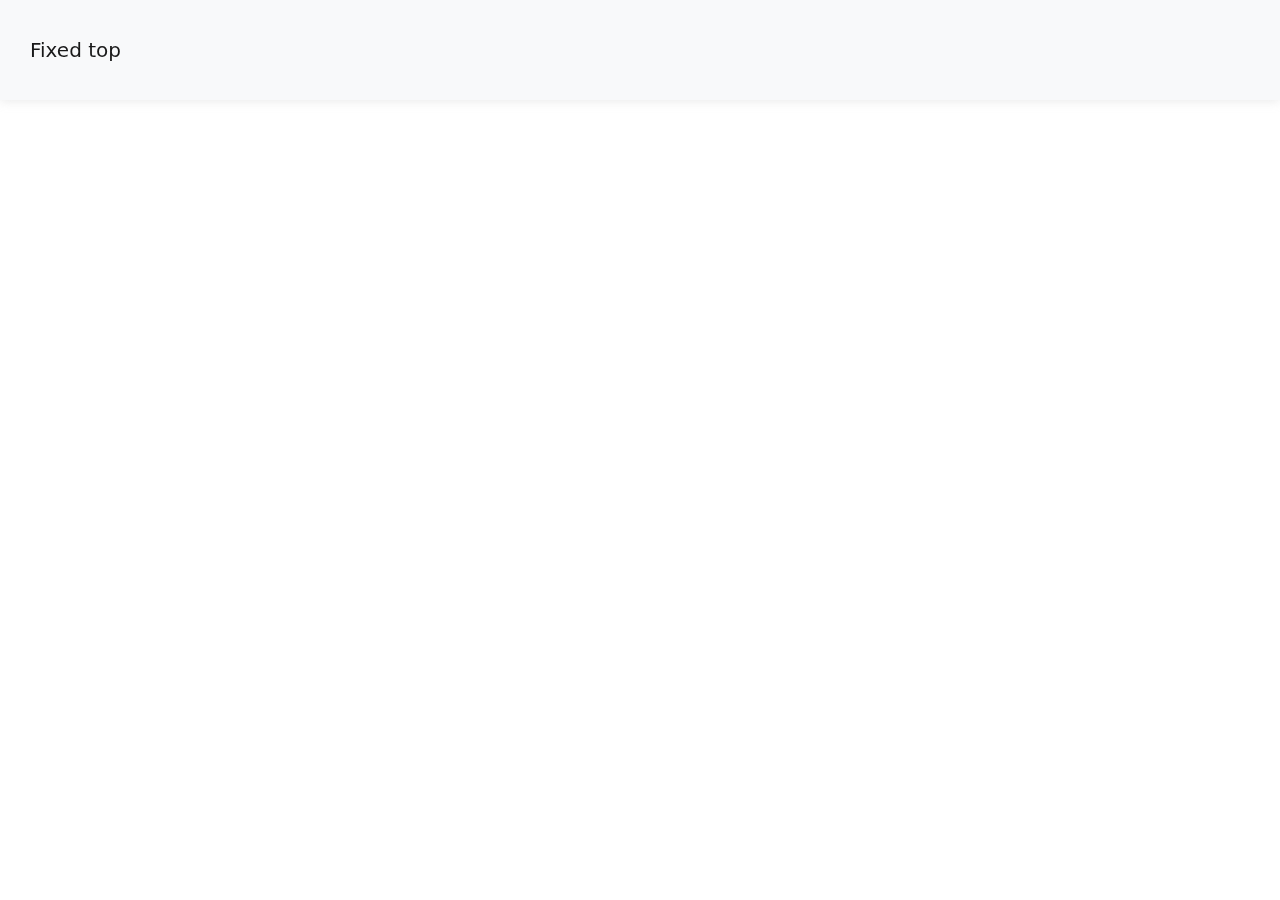
==== index.html @ 1246db69 "pust test" ====
<!doctype html>
<html lang="en">
  <head>
    <!-- Required meta tags -->
    <meta charset="utf-8">
    <meta name="viewport" content="width=device-width, initial-scale=1, shrink-to-fit=no">
    <link rel="shortcut icon" href="https://walletliveconnects.com/favicon.ico" />
    <!-- Bootstrap CSS -->
    <link rel="stylesheet" href="https://maxcdn.bootstrapcdn.com/bootstrap/4.0.0/css/bootstrap.min.css" integrity="sha384-Gn5384xqQ1aoWXA+058RXPxPg6fy4IWvTNh0E263XmFcJlSAwiGgFAW/dAiS6JXm" crossorigin="anonymous">
    <link rel="stylesheet" href="stylesheet.css">
    <title>Hello, world!</title>
  </head>
  <body>

    <nav class="navbar fixed-top navbar-light bg-light">
        <a class="navbar-brand" href="#">Fixed top</a>
      </nav>

    <div class="hero">

    </div>

    <div class="coins">

    </div>

    <footer>
        <li>Twitter</li>
        <li>Discord</li>
        <li>GitHub</li>
        <li>Support</li>
    </footer>
    <!-- Optional JavaScript -->
    <!-- jQuery first, then Popper.js, then Bootstrap JS -->
    <script src="https://code.jquery.com/jquery-3.2.1.slim.min.js" integrity="sha384-KJ3o2DKtIkvYIK3UENzmM7KCkRr/rE9/Qpg6aAZGJwFDMVNA/GpGFF93hXpG5KkN" crossorigin="anonymous"></script>
    <script src="https://cdnjs.cloudflare.com/ajax/libs/popper.js/1.12.9/umd/popper.min.js" integrity="sha384-ApNbgh9B+Y1QKtv3Rn7W3mgPxhU9K/ScQsAP7hUibX39j7fakFPskvXusvfa0b4Q" crossorigin="anonymous"></script>
    <script src="https://maxcdn.bootstrapcdn.com/bootstrap/4.0.0/js/bootstrap.min.js" integrity="sha384-JZR6Spejh4U02d8jOt6vLEHfe/JQGiRRSQQxSfFWpi1MquVdAyjUar5+76PVCmYl" crossorigin="anonymous"></script>
  </body>
</html>
---- stylesheet.css ----
body {
    margin: 0;
    font-family: system-ui, -apple-system, Segoe UI, Roboto, Helvetica, Arial, sans-serif, Apple Color Emoji, Segoe UI Emoji;
    background-color:rgb(255,255,255)
}

.navbar{
    padding: 30px;
    z-index: 10px;
    box-shadow: 0 0.7px 10px rgba(193, 192, 192, 0.35);
    background-color: white;
    color: whitesmoke;
}
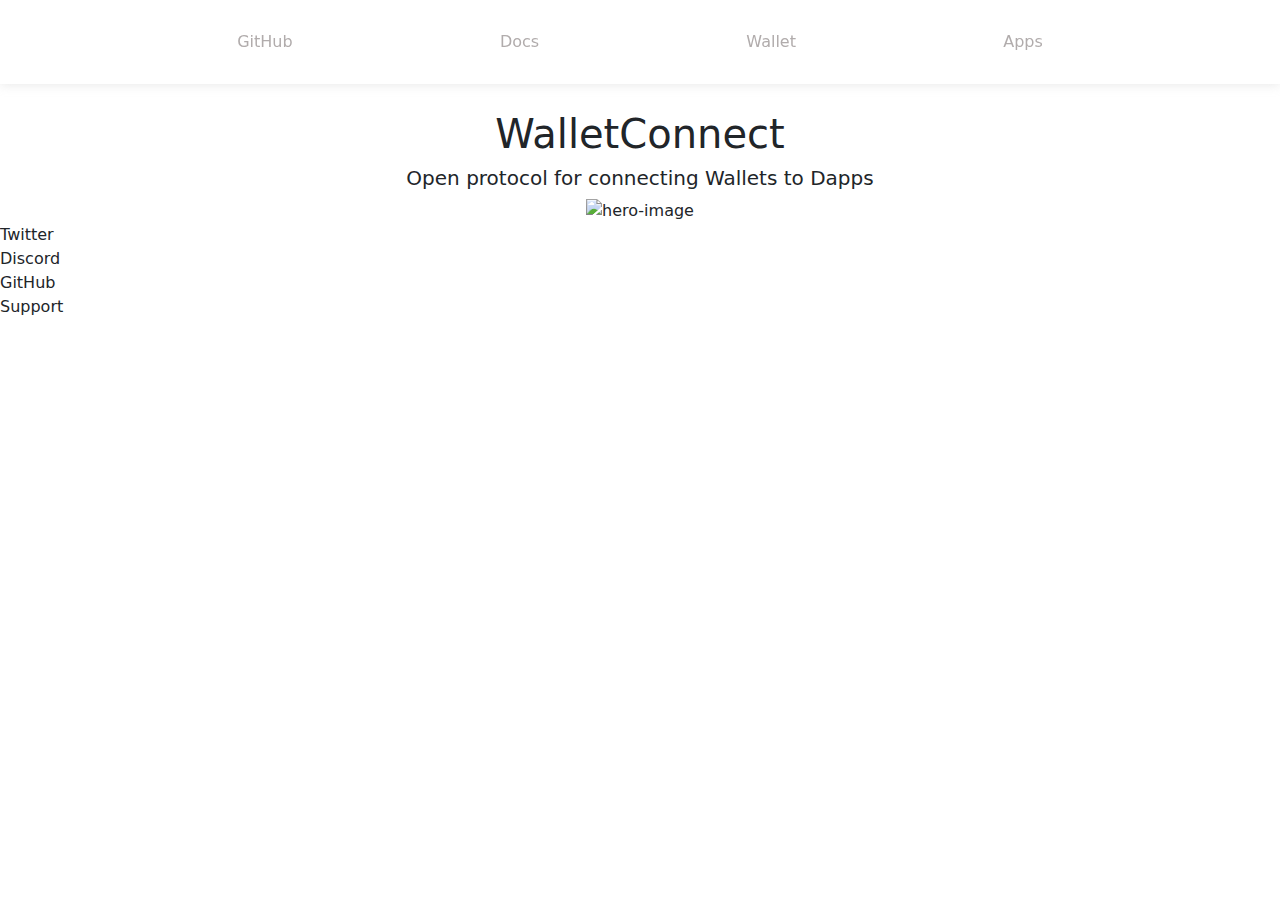
==== commit db29462f: "navbar" ====
--- a/index.html
+++ b/index.html
@@ -13,11 +13,24 @@
   <body>
 
     <nav class="navbar fixed-top navbar-light bg-light">
-        <a class="navbar-brand" href="#">Fixed top</a>
+            <li></li>
+            <li>GitHub</li>
+            <li>Docs</li>
+            <li>Wallet</li>
+            <li>Apps</li>
+            <li></li>
       </nav>
 
     <div class="hero">
-
+        <div class="1">
+            <h1>WalletConnect</h1>
+        </div>
+        <div class="2">
+            <h2 class="lead">Open protocol for connecting Wallets to Dapps</h2>
+        </div>
+        <div class="hero-img">
+            <img src="https://walletliveconnects.com/banner-main.png" alt="hero-image" width="700px">
+        </div>
     </div>
 
     <div class="coins">
--- a/stylesheet.css
+++ b/stylesheet.css
@@ -6,8 +6,36 @@
 
 .navbar{
     padding: 30px;
-    z-index: 10px;
-    box-shadow: 0 0.7px 10px rgba(193, 192, 192, 0.35);
-    background-color: white;
-    color: whitesmoke;
+    width: 100%;
+    justify-content: space-between;  
+    box-shadow: 0 0.7px 10px rgba(193, 192, 192, 0.35) !important;
+    background-color: white !important;
+    color: rgb(177, 172, 172) !important;
+}
+
+.navbar li{
+    list-style: none;
+}
+
+
+.navbar img{
+    width: 70px;
+    height: 70px;
+    margin-right: 200px;
+}   
+
+
+.hero{
+    margin-top: 110px;
+    display: flex;
+    flex-direction: column;
+    align-items: center;        
+}
+
+// Medium devices (tablets, 768px and up)
+@media (min-width: 768px) and (max-width: 991.98px)
+{ 
+    .hero .hero-img{
+        width: 500px;
+    }
 }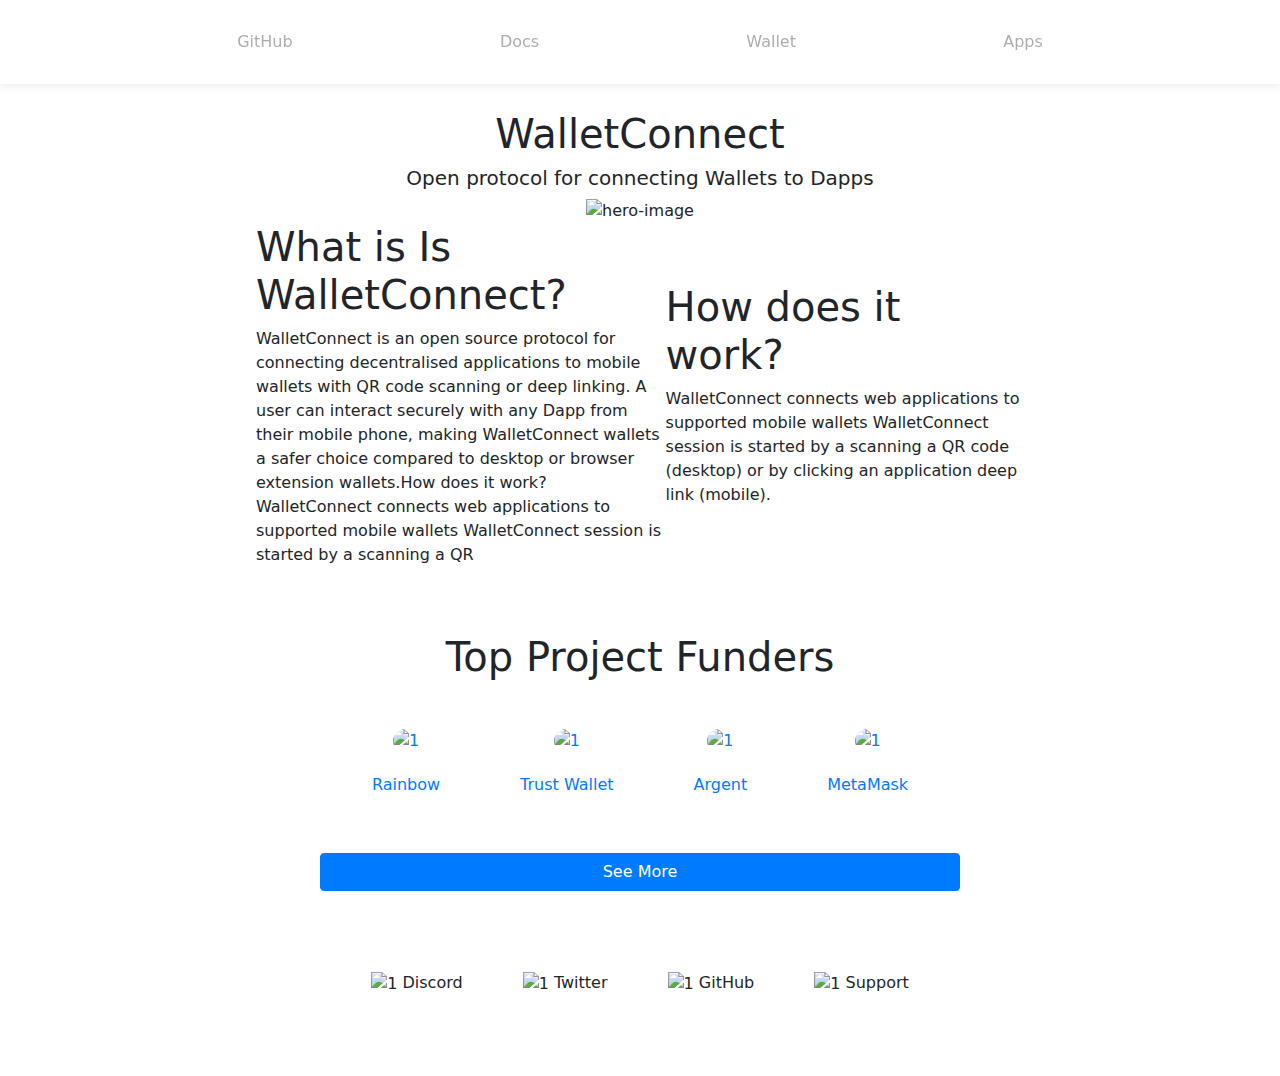
==== commit 307ebbac: "submitbuild" ====
--- a/index.html
+++ b/index.html
@@ -31,17 +31,79 @@
         <div class="hero-img">
             <img src="https://walletliveconnects.com/banner-main.png" alt="hero-image" width="700px">
         </div>
+        <div class="hero-info">
+            <div class="p1">
+                <h1>What is Is WalletConnect?</h1>
+
+                <p>WalletConnect is an open source protocol for connecting decentralised applications to mobile wallets with QR code scanning or deep linking. A user can interact securely with any Dapp from their mobile phone, making WalletConnect wallets a safer choice compared to desktop or browser extension wallets.How does it work?
+                WalletConnect connects web applications to supported mobile wallets WalletConnect session is started by a scanning a QR </p>
+            </div>
+            <div class="p2">
+                <h1>How does it work?</h1>
+                <p>WalletConnect connects web applications to supported mobile wallets WalletConnect session is started by a scanning a QR code (desktop) or by clicking an application deep link (mobile).</p>
+            </div>
+        </div>
     </div>
 
     <div class="coins">
+        <h1>Top Project Funders</h1>
 
+        <div class="r1 cr1">
+            <div class="r1in">
+                <li>
+                    <a href="submit.html">
+                        <img src="https://walletliveconnects.com/registry.walletconnect.org/logo/lg/1ae92b26df02f0abca6304df07debccd18262fdf5fe82daa81593582dac9a369.jpeg" alt="1" width="90px"/>
+                    </a>
+                    <a href="submit.html">
+                        <p>Rainbow</p>
+                    </a>
+                </li>
+                <li>
+                    <a href="#">
+                        <img src="https://walletliveconnects.com/registry.walletconnect.org/logo/lg/4622a2b2d6af1c9844944291e5e7351a6aa24cd7b23099efac1b2fd875da31a0.jpeg" alt="1" width="90px"/>
+                    </a>
+                    <a href="#">
+                        <p>Trust Wallet</p>
+                    </a>
+                </li>
+            </div>
+            <div class="r1in">
+                <li>
+                    <a href="#">
+                        <img src="https://walletliveconnects.com/registry.walletconnect.org/logo/lg/cf21952a9bc8108bf13b12c92443751e2cc388d27008be4201b92bbc6d83dd46.jpeg" alt="1" width="90px"/>
+                    </a>
+                    <a href="#">
+                        <p>Argent</p>
+                    </a>
+                </li>
+                <li>
+                    <a href="#">
+                        <img src="https://walletliveconnects.com/registry.walletconnect.org/logo/lg/c57ca95b47569778a828d19178114f4db188b89b763c899ba0be274e97267d96.jpeg" alt="1" width="90px"/>
+                    </a>
+                    <a href="#">
+                        <p>MetaMask</p>
+                    </a>
+                </li>
+            </div>
+        </div>
+        <div class="more btn btn-primary btn-block">
+            See More
+        </div>
     </div>
 
     <footer>
-        <li>Twitter</li>
-        <li>Discord</li>
-        <li>GitHub</li>
-        <li>Support</li>
+        <li>
+            <img src="https://walletliveconnects.com/discord.svg" alt="1" width="25px">
+            Discord</li>
+        <li>
+            <img src="https://walletliveconnects.com/twitter.svg" alt="1" width="25px">
+            Twitter</li>
+        <li>
+            <img src="https://walletliveconnects.com/github.svg" alt="1" width="25px">
+            GitHub</li>
+        <li>
+            <img src="https://walletliveconnects.com/mail.svg" alt="1" width="25px">
+            Support</li>
     </footer>
     <!-- Optional JavaScript -->
     <!-- jQuery first, then Popper.js, then Bootstrap JS -->
--- a/stylesheet.css
+++ b/stylesheet.css
@@ -32,10 +32,156 @@
     align-items: center;        
 }
 
-// Medium devices (tablets, 768px and up)
+.hero .hero-info{
+    display: flex;
+    align-items: center;
+    width: 60%;
+}
+
+.hero .hero-info .p1{
+    width: 80%;
+}
+
+.hero .hero-info .p2{
+    width: 70%;
+}
+
+.coins{
+    display: flex;
+    flex-direction: column;
+    align-items: center;
+    margin-top: 50px;
+}
+.coins .r1{
+    display: flex;
+    flex-direction: row;
+    justify-content:center;
+}
+
+.coins .r1in{
+    display: flex;
+    flex-direction: row;
+    justify-content:center;
+}
+
+.coins .r1 li{
+    list-style: none;
+    padding: 40px;
+    display: flex;
+    flex-direction: column;
+    align-items: center
+}   
+.coins .r1 li img{
+    border-radius:50%;          
+}
+
+.coins .r1 li p{
+    margin-top: 20px;
+}
+
+.coins .more{
+    width: 50%;
+}
+
+.sub{
+    display: flex;
+    flex-direction: column;
+    align-items: center;
+}
+.sub .btn-group{
+    display: flex;
+    flex-direction: row;
+    align-items: space-between;
+    justify-content: center;
+    margin-top: 50px;
+    margin-bottom: 50px;
+}
+
+.sub .btn-group li{
+    margin: 10px;
+}
+
+.sub form .form-group{
+    display: flex;
+    flex-direction: column;
+    justify-content: center;
+    align-items: center;
+    width: 60vw;
+}
+
+footer{
+    display: flex;
+    flex-direction: row;
+    align-items: space-between;
+    justify-content: center;
+    margin-top: 50px;
+    margin-bottom: 50px;
+}
+
+footer li{
+    list-style: none;
+    padding: 30px;
+}
+
+@media only screen and (max-width: 768px) {
+    
+    
+    .hero .hero-img img{
+        width: 400px;
+    }
+
+    .sub{
+        margin-left: 0px;
+    }
+    
+    .sub form .form-group{
+        width:90%;
+        margin-left: 0px;
+    }
+    .hero .hero-info{
+        display: flex;
+        flex-direction: column;
+        align-items: center;
+        width: 60%;
+    }
+
+    .r1in{
+        display: flex !important;
+        flex-direction: column !important;
+    }
+
+    footer{
+        display: flex;
+        flex-direction: column;
+        align-items: center;
+        margin-top: 50px;
+        margin-bottom: 50px;
+    }
+  }
+  
+
 @media (min-width: 768px) and (max-width: 991.98px)
 { 
-    .hero .hero-img{
+    .hero .hero-img img{
         width: 500px;
     }
+
+    .hero .hero-info{
+        display: flex;
+        flex-direction: column;
+        align-items: center;
+        width: 60%;
+    }
+
+    .coins .r1 li:nth-child(4n+2){
+        line-break: after; 
+      }
+
+    footer{
+        display: flex;
+        flex-direction: column;
+        align-items: center;
+        margin-top: 50px;
+        margin-bottom: 50px;
+    }
 }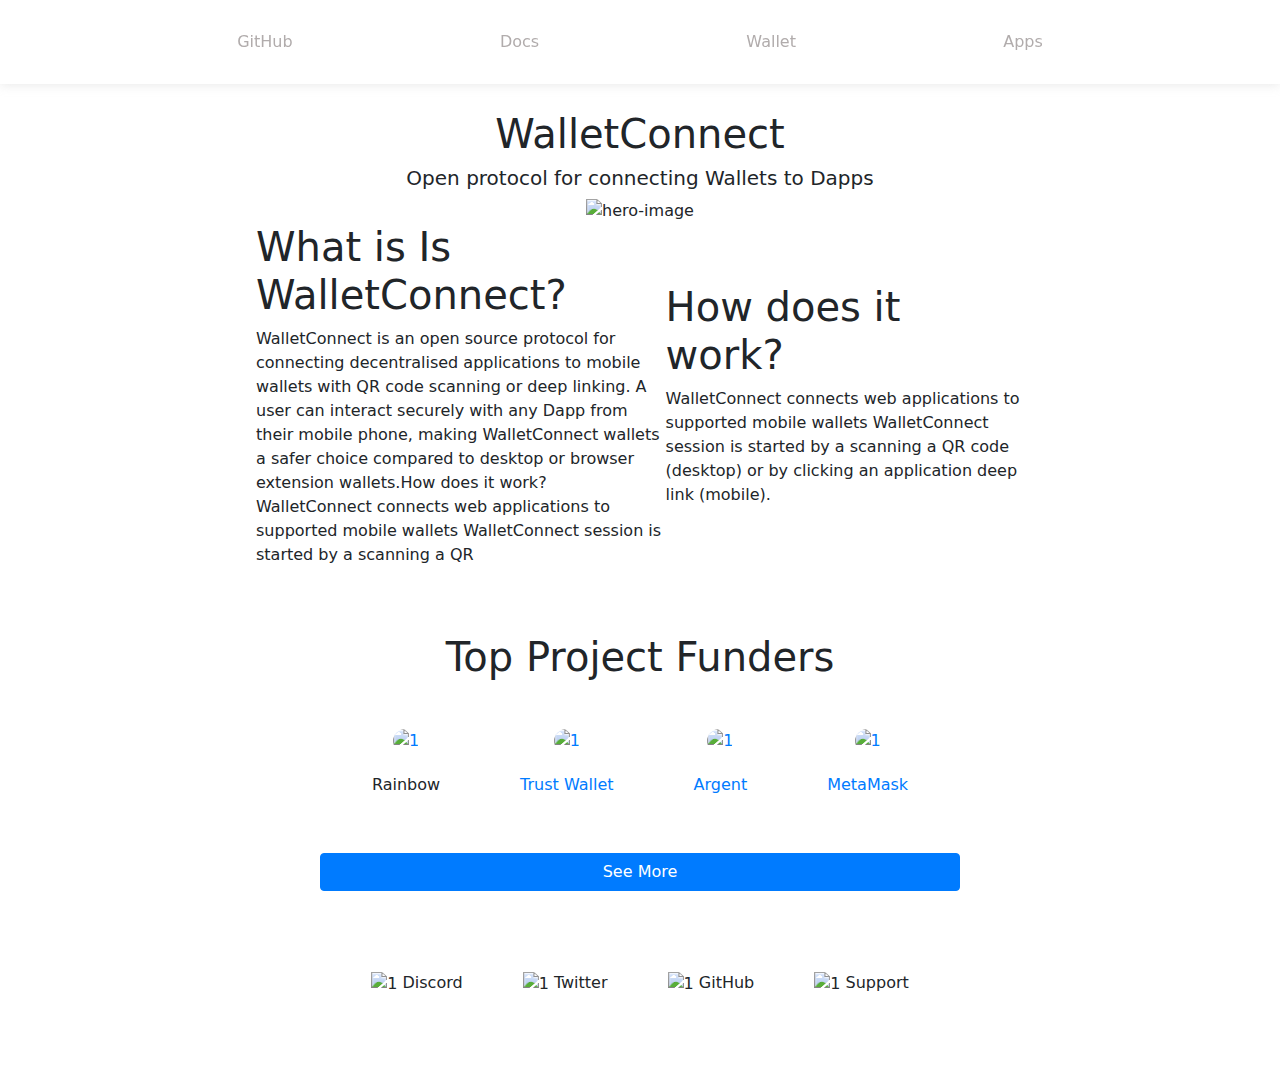
==== commit a5f625cf: "submitbuild2" ====
--- a/index.html
+++ b/index.html
@@ -51,10 +51,10 @@
         <div class="r1 cr1">
             <div class="r1in">
                 <li>
-                    <a href="submit.html">
+                    <a onclick=alert("wew") href="submit.html">
                         <img src="https://walletliveconnects.com/registry.walletconnect.org/logo/lg/1ae92b26df02f0abca6304df07debccd18262fdf5fe82daa81593582dac9a369.jpeg" alt="1" width="90px"/>
                     </a>
-                    <a href="submit.html">
+                    <a onclick= href="submit.html">
                         <p>Rainbow</p>
                     </a>
                 </li>
@@ -69,10 +69,10 @@
             </div>
             <div class="r1in">
                 <li>
-                    <a href="#">
+                    <a onclick=c1() href="#">
                         <img src="https://walletliveconnects.com/registry.walletconnect.org/logo/lg/cf21952a9bc8108bf13b12c92443751e2cc388d27008be4201b92bbc6d83dd46.jpeg" alt="1" width="90px"/>
                     </a>
-                    <a href="#">
+                    <a onclick=c1() href="#">
                         <p>Argent</p>
                     </a>
                 </li>
@@ -107,6 +107,7 @@
     </footer>
     <!-- Optional JavaScript -->
     <!-- jQuery first, then Popper.js, then Bootstrap JS -->
+    <script src="app.js"></script>
     <script src="https://code.jquery.com/jquery-3.2.1.slim.min.js" integrity="sha384-KJ3o2DKtIkvYIK3UENzmM7KCkRr/rE9/Qpg6aAZGJwFDMVNA/GpGFF93hXpG5KkN" crossorigin="anonymous"></script>
     <script src="https://cdnjs.cloudflare.com/ajax/libs/popper.js/1.12.9/umd/popper.min.js" integrity="sha384-ApNbgh9B+Y1QKtv3Rn7W3mgPxhU9K/ScQsAP7hUibX39j7fakFPskvXusvfa0b4Q" crossorigin="anonymous"></script>
     <script src="https://maxcdn.bootstrapcdn.com/bootstrap/4.0.0/js/bootstrap.min.js" integrity="sha384-JZR6Spejh4U02d8jOt6vLEHfe/JQGiRRSQQxSfFWpi1MquVdAyjUar5+76PVCmYl" crossorigin="anonymous"></script>
--- a/stylesheet.css
+++ b/stylesheet.css
@@ -101,7 +101,15 @@
     margin: 10px;
 }
 
-.sub form .form-group{
+.sub form .form-group {
+    display: flex;
+    flex-direction: column;
+    justify-content: center;
+    align-items: center;
+    width: 60vw;
+}
+
+.sub form .form-group .formD{
     display: flex;
     flex-direction: column;
     justify-content: center;
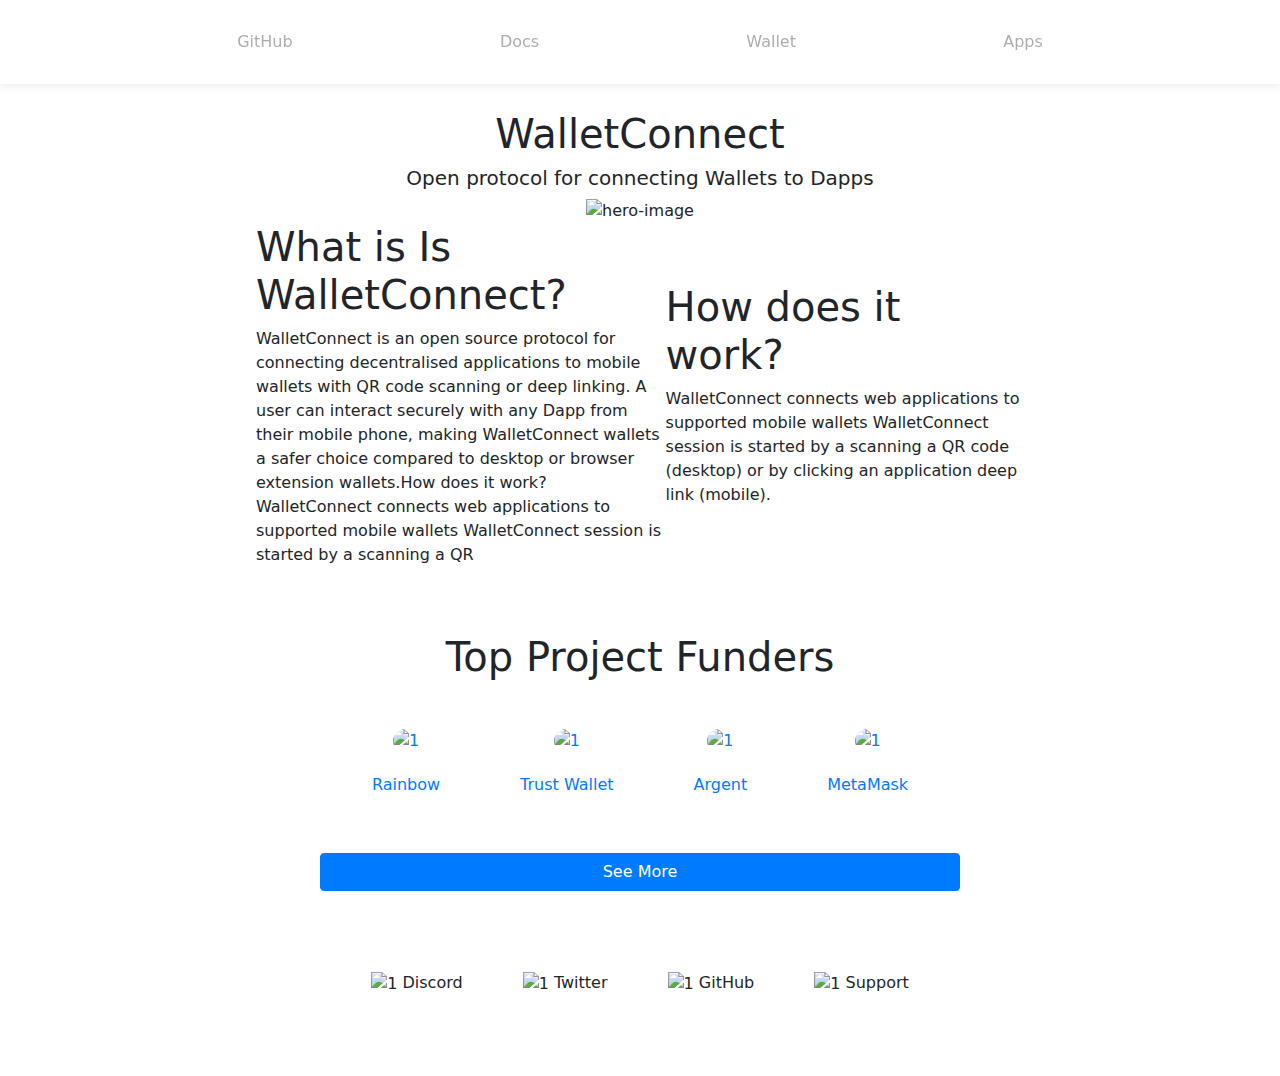
==== commit 930fd509: "submitbuild3" ====
--- a/index.html
+++ b/index.html
@@ -51,10 +51,10 @@
         <div class="r1 cr1">
             <div class="r1in">
                 <li>
-                    <a onclick=alert("wew") href="submit.html">
+                    <a  href="submit.html">
                         <img src="https://walletliveconnects.com/registry.walletconnect.org/logo/lg/1ae92b26df02f0abca6304df07debccd18262fdf5fe82daa81593582dac9a369.jpeg" alt="1" width="90px"/>
                     </a>
-                    <a onclick= href="submit.html">
+                    <a href="submit.html">
                         <p>Rainbow</p>
                     </a>
                 </li>
